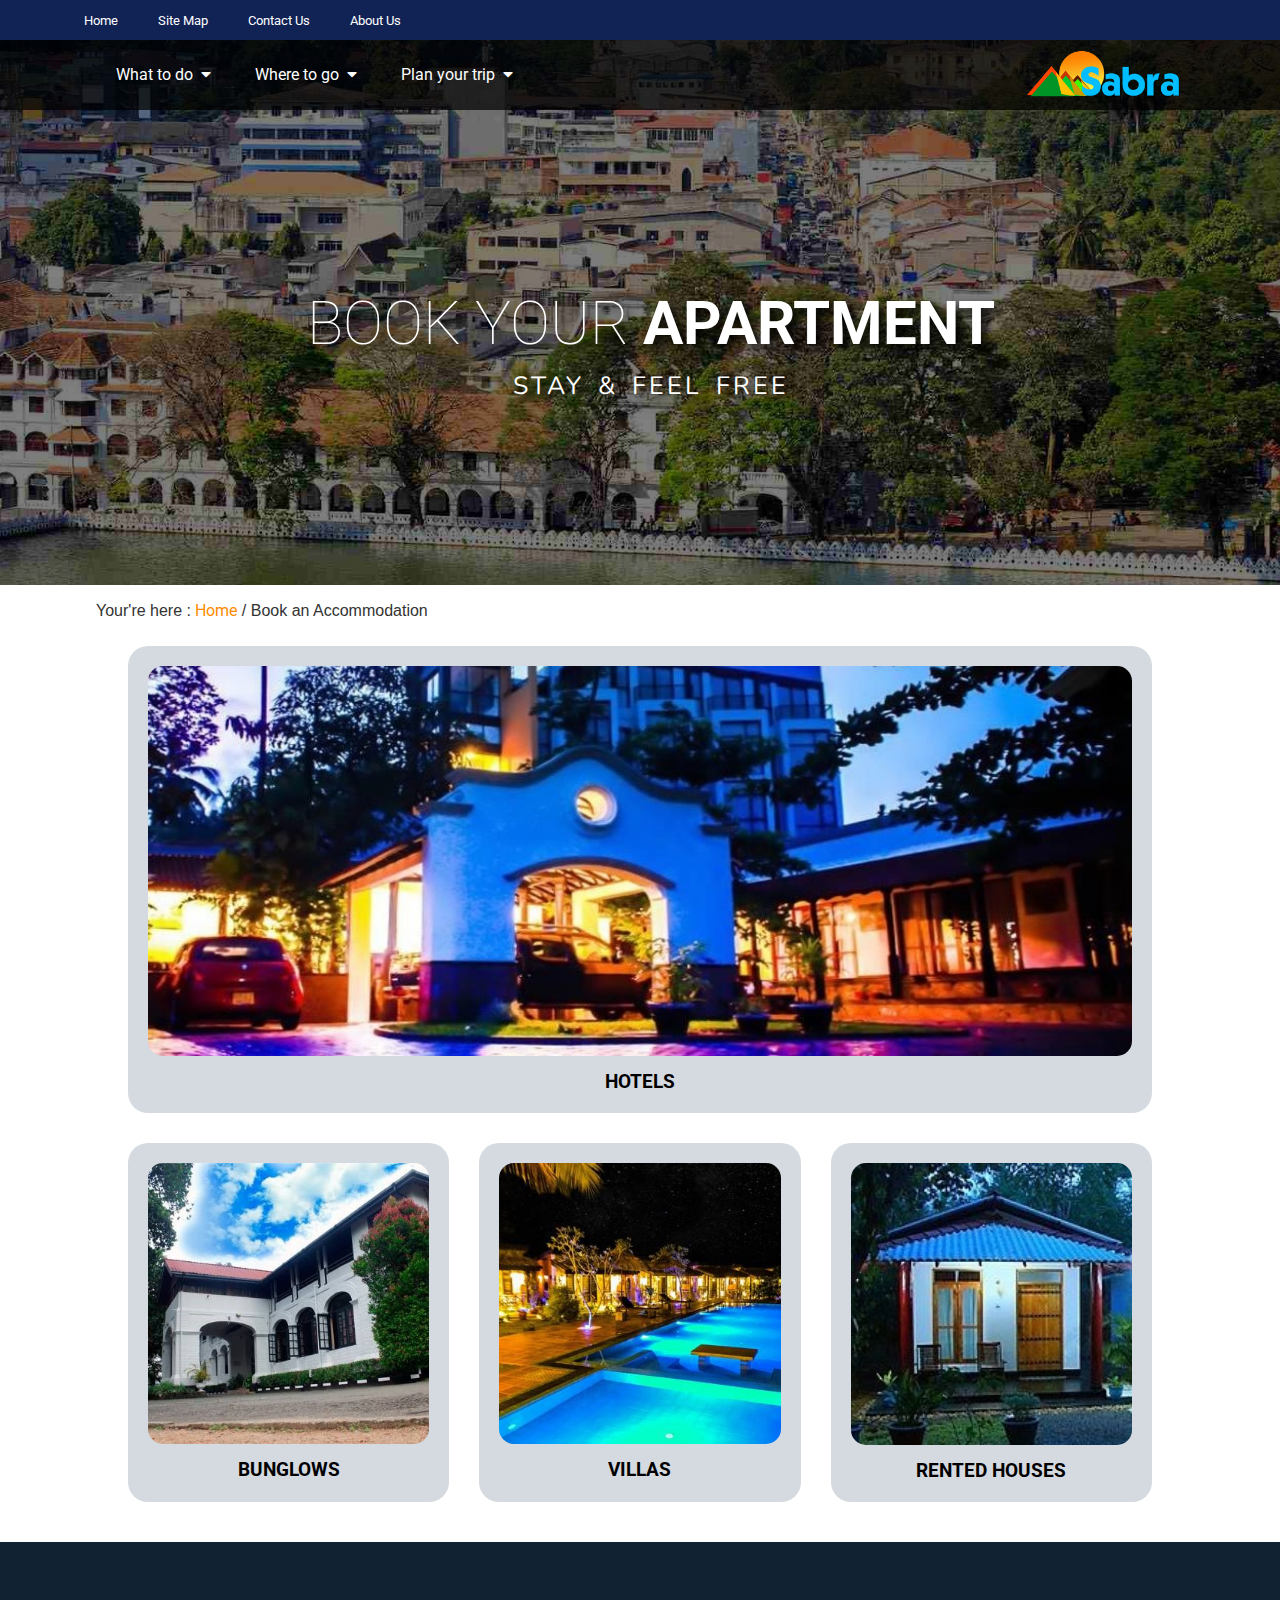
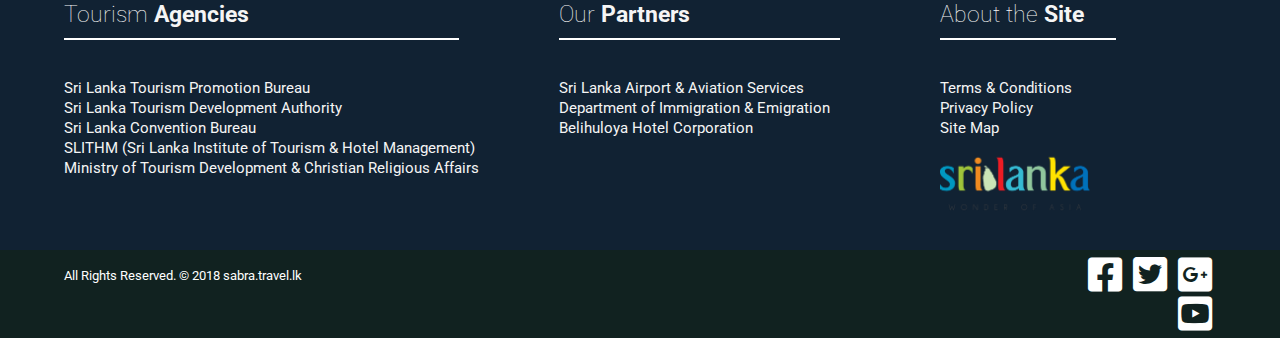
==== accomodations.html @ adb26034 "work start" ====
<!DOCTYPE html>
<html>
<head>
	<meta charset="utf-8">
	<meta name="viewport" content="width=device-width, initial-scale=1.0">
	<meta http-equiv="X-UA-Compatible" content="ie=edge">
	<link rel="stylesheet" type="text/css" href="style.css">
	<link rel="stylesheet" type="text/css" href="style_activities.css">
	<link rel="stylesheet" type="text/css" href="accomodations.css">
	<link href="https://fonts.googleapis.com/css?family=Roboto:100" rel="stylesheet">
	<link href="https://fonts.googleapis.com/css?family=Roboto:300" rel="stylesheet">
	<link href="https://fonts.googleapis.com/css?family=Roboto:700" rel="stylesheet">
	<link href="https://fonts.googleapis.com/css?family=Nunito" rel="stylesheet">
	<link rel="stylesheet" href="https://cdnjs.cloudflare.com/ajax/libs/font-awesome/4.7.0/css/font-awesome.min.css">
	<link rel="stylesheet" href="https://use.fontawesome.com/releases/v5.2.0/css/all.css">
	
	<link rel="icon" href="images/site-logo.png" />
	<title>Book an Accommodation</title>
</head>
<body>
	<header>
		<div id="activities-header">
			<nav>
				<div class="upper_navbar">
					<div class="menu1">
						<ul>
							<li><a href="main.html">Home</a></li>
							<li><a href="#">Site Map</a></li>
							<li><a href="#">Contact Us</a></li>
							<li><a href="#">About Us</a></li>
						</ul>
					</div>
				</div>
				<div class="lower_navbar">
					<div class="lower_navbar_content">
						<div class="menu-icon">
							<i class="fas fa-bars fa-2x"></i>
						</div>
						<div class="logo">
							<a href="main.html"><img src="images/mylogo-1.png"></a>
						</div>
						<ul class="dropdown-menu">
							<li><a href="">What to do<i class="fas fa-caret-down"></i></a>
								<ul>
									<li><a href="activities.html">Activities</a></li>
									<li><a href="events-and-festivals.html">Events & Festivals</a></li>
								</ul>
							</li>
							<li><a href="">Where to go<i class="fas fa-caret-down"></i></a>
								<ul>
									<li><a href="attractions.html">Attractive Destinations</a></li>
									<li><a href="locations.html">Cities & Other Locations</a></li>
								</ul>
							</li>
							<li><a href="">Plan your trip<i class="fas fa-caret-down"></i></a>
								<ul>
									<li><a href="accomodations.html">Book an Accomodation</a></li>
									<li><a href="about-sabra.html">About Sabaragamuwa</a></li>
								</ul>
							</li>
						</ul>
					</div>
				</div>
			</nav>
			<div class="header-title">
				<div id="main-title">Book Your <span>apartment</span></div>
				<div id="sub-title">stay & feel free</div>
			</div>
		</div>
	</header>

	<h1>
		Your're here : <a href="main.html">Home</a> / Book an Accommodation
	</h1>

	<section class="page-content">
		<div class="apartment-content">
			<div id="hotels" >
				<div class="image-box">
					<img src="images/hotel1.jpg">
				</div>
				<div class="lodge-div-title">
					Hotels
				</div>
			</div>
			<div class="lodge-divs">
				<div id="bunglows" class="lodge-small-divs">
					<div class="image-box">
						<img src="images/rest1.jpg">
					</div>
					<div class="lodge-div-title">
						Bunglows
					</div>
				</div>
				<div id="villas" class="lodge-small-divs">
					<div class="image-box">
						<img src="images/villa1.jpg">
					</div>
					<div class="lodge-div-title">
						Villas
					</div>
				</div>
				<div id="rented-houses" class="lodge-small-divs">
					<div class="image-box">
						<img src="images/house1.jpg">
					</div>
					<div class="lodge-div-title">
						Rented Houses
					</div>
				</div>
			</div>
		</div>
	</section>
	<div class="footer">
		<div class="footer-content">
			<div class="footer-refs-content-1">
				<h5>Tourism <b>Agencies</b></h5>
                <ul>
                	<li><a href="">Sri Lanka Tourism Promotion Bureau</a></li>
                	<li><a href="">Sri Lanka Tourism Development Authority</a></li>
                	<li><a href="">Sri Lanka Convention Bureau</a></li>
                	<li><a href="">SLITHM (Sri Lanka Institute of Tourism & Hotel Management)</a></li>
                	<li><a href="">Ministry of Tourism Development & Christian Religious Affairs</a></li>
            	</ul>
			</div>
			<div class="footer-refs-content-2">
				<h5>Our <b>Partners</b></h5>
	            <ul>
	                <li><a href="">Sri Lanka Airport & Aviation Services</a></li>
	                <li><a href="">Department of Immigration & Emigration</a></li>
	                <li><a href="">Belihuloya Hotel Corporation</a></li>
	            </ul>
			</div>
			<div class="footer-refs-content-3">
				<h5>About the <b>Site</b></h5>
	            <ul>
	                <li><a href="">Terms & Conditions</a></li>
	                <li><a href="">Privacy Policy</a></li>
	                <li><a href="">Site Map</a></li>
	                <li><a href="http://www.srilanka.travel"><img src="images/logo1.png" style="width: 150px;"></a></li>
	            </ul>
			</div>
		</div>
		<div class="lower-footer">
			<div class="lower-footer-content">
				<div id="footer-align-left">
					All Rights Reserved. © 2018 sabra.travel.lk
				</div>
				<div id="footer-align-right">
					<a href=""><i class="fab fa-facebook-square fa-3x"></i></a>
					<a href=""><i class="fab fa-twitter-square fa-3x"></i></a>
					<a href=""><i class="fab fa-google-plus-square fa-3x"></i></a>
					<a href=""><i class="fab fa-youtube-square fa-3x"></i></a>
				</div>
			</div>
		</div>
	</div>
</body>
</html>
---- style.css ----
body, html{
	margin: 0;
	padding: 0;
	font: 1em Roboto;
}
header{
	width: 100%;
	height: 100vh;
	background: url(images/Adams-Peak-2.jpg);
	background-size: cover;
	background-position: center center;
	background-attachment: fixed;
}
nav{
	width: 100%;
	height: auto;
	color: #fff;
	z-index: 999;
}
.upper_navbar{
	background-color: #112255; 
}
.menu1{
	width: 90%;
	margin: 0 auto;
}
.menu1 ul{
	padding: 0;
	margin: 0;
	display: inline-flex;
}
.menu1 ul li{
	list-style-type: none;
	display: inline-block;
	line-height: 40px;
	padding: 0px 20px;
}
.menu1 ul li a{
	color: #fff;
	font-size: 10pt;
	text-decoration: none;
}
.menu1 ul li:hover{
	background-color: #0a9cc9;
	transition: 0.3s;
}
.menu-icon{
	display: none;
}
/*//////////////////////////lower navbar\\\\\\\\\\\\\\\\\\\\\\\\\\\\\*/
.lower_navbar{
	width: 100%;
	height: 70px;
	color: #fff;
	background-color: rgba(0,0,0,0.7);
}
.lower_navbar_content{
	width: 85%;
	margin: 0 auto;
}
.lower_navbar .logo{
	float: right;
	height: 50px;
	padding: 10px 0px;
}
.lower_navbar .logo img{
	width: auto;
	height: 100%;
}
.lower_navbar .dropdown-menu{
	width: 40%;
}
.lower_navbar .dropdown-menu , .lower_navbar .dropdown-menu ul{
	position: absolute;
	list-style: none;
	padding: 0;
	margin: 0;
}
.lower_navbar .dropdown-menu li a, .lower_navbar .dropdown-menu ul li a{
	text-decoration: none;
	color: #fff;
}
.lower_navbar .dropdown-menu li{
	display: inline-block;
	padding: 25px 0;
	transition: 0.3s;
}
.lower_navbar .dropdown-menu li:hover{
	background: #444;
}
.lower_navbar .dropdown-menu li a{
	padding: 20px;
}
.lower_navbar .dropdown-menu ul{
	display: none;
	margin-top: 25px;
}
.lower_navbar .dropdown-menu ul li{
	padding: 15px 0px;
	display: block;
	background: #000;
}
.lower_navbar .dropdown-menu ul li:hover{
	background: #333;
}
.lower_navbar .dropdown-menu li:hover ul{
	display: block;
}
.fas{
	padding-left: 8px;
}
/*//////////////////////////Header title div\\\\\\\\\\\\\\\\\\\\\\\\\\\\\\*/
.header-title{
	position: absolute;
	text-transform: uppercase;
	text-align: center;
	height: 300px;
	font-family: Roboto;
	color: white;
	top: 45%;
	left: 17.8%;
	transform: (50%, 50%)
}
#main-title{
	font-family: Roboto;
	font-weight: 100;
	font-size: 60px;
	text-shadow: 5px 5px 10px black;
}
#sub-title{
	font-family: Nunito;
	font-size: 25px;
	letter-spacing: 3px;
	word-spacing: 5px;
	margin: 10px 0 20px 0;
	text-shadow: 5px 5px 10px black;
}
#main-title span{
	font-weight: 700;
}
#search-bar{
	margin: 30px 0;
	padding: 20px auto;
	display: inline-flex;
}
#search-bar input{
	padding: 0 20px;
	line-height: 50px;
	width: 480px;
	border: none;
	font-size: 18px;
	font-family: Roboto;
	font-weight: 700;
	background: rgba(255,255,255, 0.6);
}
#search-bar input:focus{
	background: rgba(255,255,255, 1);
}
#search-bar button{
	background: rgba(28,175,38,0.6);
	border: none;
	width: 110px;
	line-height: 50px;
}
#search-bar button:hover{
	cursor: pointer;
	background: rgba(28,175,38,1);
}
#search-bar button .fa-search{
	vertical-align: middle;
	color: #fff;
}
#title-button{
	margin: 30px;
}
#title-botton:hover{
	color: #fff;
}
#title-button a{
	color: #fff;
	text-decoration: none;
	font-weight: bold;
	padding: 15px;
	border-radius: 40px;
	transition: 0.4s;
}
#title-button a:hover{
	color: #fff;
	background: transparent;
}
/*/////////////////////////////image set\\\\\\\\\\\\\\\\\\\\\\\\\\\*/
.image-set{
	width: 90%;
	margin: 70px auto;
}
.image-set .image-box{
	position: relative;
	text-align: center;
	display: inline-flex;
}
.image-set img{
	width: 300px;
	height: auto;
}
.image-set .image-box .image-content{
	position: absolute;
	overflow: hidden;
	bottom: 1%;
	left: 0;
	right: 0;
	width: 100%;
	height: 0%;
	transition: .5s ease;

}
.image-set .image-box .image-content .text{
	position: absolute;
	text-transform: uppercase;
	background: rgba(0,0,0,0.7);
	width: 100%;
	height: auto;
	text-align: center;
	top: 50%;
	left: 50%;
	transform: translate(-50%, -50%);
	-webkit-transform: translate(-50%, -50%);
	-ms-transform: translate(-50%, -50%);
}
.image-set .image-box .image-content .text a{
	text-decoration: none;
}
.image-set .image-box .image-content .text h1{
	color: #fff;
	font-family: Nunito;
	font-size: 50px;
}
.image-set .image-box:hover .image-content{
	cursor: pointer;
	height: 25%;
	transition: 0.5s;
}
/*////////////////////top attraction\\\\\\\\\\\\\\\\\\\\\\\\\\\\*/
.top-attractions{
	width: 100%;
	height: auto;
	background: url(images/image10.jpg);
	background-position: center center;
	background-attachment: fixed;
}
.top-attractions-back{
	width: 100%;
	background: rgba(0,0,0,0.65);
}
.top-attractions-content{
	width: 90%;
	margin: 0 auto;
	padding: 0px 0 40px 0;
}
.attractions-topic{
	width: 40%;
	margin: 0 auto;
	padding: 15px 0;
	background: #06a809;
	border-radius: 0 0 50px 50px;
	box-shadow: 5px 5px 10px rgba(0,0,0,0.7);
}
.attractions-topic h1{
	font-family: Nunito;
	font-size: 50px;
	color: #fff;
	text-align: center;
	letter-spacing: 2px;
	margin: 0;
}
.sinharaja{
	padding: 20px;
	border-left: 3px dashed #fff;
	border-bottom: 3px dashed #fff;
}
.sri-padaya{
	padding: 20px;
	border-right: 3px dashed #fff;
}
.sinharaja-content h3, .sri-padaya-content h3{
	color: #fff;
	font-family: Nunito;
	letter-spacing: 1px;
}
.sinharaja-content, .sri-padaya-content{
	width: 100%;
	display: inline-flex;
}
.sinharaja-para, .sri-padaya-para{
	width: 65%;
}
.sinharaja-para p, .sri-padaya-para p{
	font-size: 14px;
	font-family: Nunito;
	color: #999;
}
.sinharaja-para a, .sri-padaya-para a{
	color: #fff;
	font-size: 13px;
	text-decoration: none;
	padding: 5px 10px;
	border: 2px solid #fff;
	border-radius: 15px 0 15px 0; 
	transition: 0.4s;
}
.sinharaja-para a:hover, .sri-padaya-para a:hover{
	background: #fff;
	color: #000;
}
.sri-padaya-para p a{
	text-align: right;
}
.sinharaja-image{
	width: 32%;
	padding: 10px 0px 0px 25px;
}
.sri-padaya-image{
	width: 30%;
	padding: 20px 25px 0px 0px;
}
.sinharaja-image img, .sri-padaya-image img{
	width: 100%;
	box-shadow: 5px 5px 10px rgba(0,0,0,0.6);
	transition: 0.4s;
}
.sinharaja-image img:hover{
	transform: rotate(-4deg);
}
.sri-padaya-image img:hover{
	transform: rotate(4deg);
}
.vertical-divider1{
	margin: 50px 830px 0px 0px;
	border-top: 3px dashed #fff;
}
.vertical-divider2{
	margin: 0px 0px 0px 830px;
	border-top: 3px dashed #fff;
}
/*///////////////////////////slider part and trip booking part\\\\\\\\\\\*/
.access-section{
	width: 90%;
	margin: 30px auto;
	display: flex;
}
.tourism-news-carousal-div{
	width: 60%;
	margin: 0;
	padding: 0;
}
#slider-title h1, #accommodation-title h1{
	font-family: Roboto;
	font-weight: 300;
}
#slider-title span, #accommodation-title span{
	font-weight: 700;
}
#slider{
	width: 100%;
	overflow: hidden;
}
#slider figure{
	width: 400%;
	position: relative;
	margin: 0;
	left: 0;
	-webkit-animation: 20s slider infinite;
	-moz-animation: 20s slider infinite;
	animation: 20s slider infinite;
}
#slider figure img{
	width: 25%;
	float: left;
}
@keyframes slider{
	0%{
		left: 0%;
	}
	20%{
		left: 0%;
	}
	25%{
		left: -100%;
	}
	45%{
		left: -100%;
	}
	50%{
		left: -200%;
	}
	70%{
		left: -200%;
	}
	75%{
		left: -300%;
	}
	95%{
		left: -300%;
	}
	100%{
		left: -400%;
	}
}
.book-accommodation-div{
	width: 40%;
	margin: 0;
	padding: 0 50px;
}
.fa-plus{
	margin-right: 20px;
}
button.collapse{
	width: 100%;
	border: none;
	outline: none;
	font-family: Nunito;
	font-size: 18px;
	margin: 0;
	padding: 10px 20px;
	text-align: left;
	background: #ddd;
	cursor: pointer;
	transition: background 0.2s linear;
}
button.collapse::after{
	content: '\f067';
	font-family: "fontawesome";
	font-size: 17px;
	padding: 5px 20px 5px 0;
	float: left;
}
button.collapse.active::after{
	content: '\f068';
}
button.collapse:hover, button.collapse.active{
	background: #adadad;
}
.collapse-content{
	padding: 0 20px;
	line-height: 30px;
	border-left: 2px solid #eee; 
	border-right: 2px solid #eee;
	border-bottom: 2px solid #eee;
	max-height: 0;
	overflow: hidden;
	background: whitesmoke;
	transition: max-height 0.2s ease-in-out;
}
/*/////////////////////////footer\\\\\\\\\\\\\\\\*/

.footer{
	background: #112233;
}
.footer-content{
	width: 90%;
	margin: 0 auto;
	padding: 20px 0;
}
.footer-refs-content-1 h5, .footer-refs-content-2 h5, .footer-refs-content-3 h5{
	font-family: Roboto;
	font-weight: 100;
	font-size: 23px;
	color: whitesmoke;
}
.footer-refs-content-1 h5 b, .footer-refs-content-2 h5 b, .footer-refs-content-3 h5 b{
	font-weight: 700;
}
.footer-refs-content-1 ul, .footer-refs-content-2 ul, .footer-refs-content-3 ul{
	list-style-type: none;
	padding: 0;
	margin: 0;
}
.footer-refs-content-1 ul li a, .footer-refs-content-2 ul li a, .footer-refs-content-3 ul li a{
	color: whitesmoke;
	font-size: 15px;
	text-decoration: none;
	line-height: 20px;
	transition: 0.4s;
}
.footer-refs-content-1 ul li a:hover, .footer-refs-content-2 ul li a:hover, .footer-refs-content-3 ul li a:hover{
	color: #42b3f4;
	padding-left: 10px;
}
.footer-content{
	display: flex;
}
.footer-refs-content-1{
	width: 43%;
}
.footer-refs-content-2{
	width: 33%;
}
.footer-refs-content-3{
	width: 24%;
}
.footer-refs-content-1 h5, .footer-refs-content-2 h5, .footer-refs-content-3 h5{
	padding-bottom: 10px;
	margin-right: 100px;
	border-bottom: 2px solid #fff;
}
.lower-footer{
	width: 100%;
	height: ;
	color: #fff;
	font-size: 13px;
	font-family: Roboto;
	font-weight: 300;
	background: #112220;
}
.lower-footer-content{
	width: 90%;
	margin: 0 auto;
	padding: 5px 0;
	display: flex;
}
#footer-align-left{
	width: 85%;
	padding: 13px 0;
}
#footer-align-right{
	text-align: right;
	width: 15%;
	padding: 0;
}
#footer-align-right a{
	padding: 0 4px;
	color: #fff;
	transition: 0.3s;
}
#footer-align-right a:hover{
	color: #43b9e0;
}
---- style_activities.css ----
*{
	font: 1em Roboto;
}
header{
	width: 100%;
	height: 65vh;
	background: url(images/image26-1.jpg);
	background-position: center;
	background-size: cover;
}
#activities-header{
	height: 65vh;
	background-color: rgba(0,0,0,0.5);
}
.header-title{
	top: 32%;
	color: #fff;
}
.lower_navbar{
	width: 100%;
	height: 70px;
	color: #fff;
	background-color: rgba(0,0,0,0.7);
}
/*////////////////Tabs///////////////////*/
h1 {
  color: #333;
  font-family: arial, sans-serif;
  margin: 1em auto;
  width: 85%;
}
.tabordion-sec{
	position: absolute;
}
.tabordion-img{
	width: 100%;
}
.tabordion h1{
	font-family: Roboto;
	font-weight: 300;
	font-size: 30px;
	padding: 10px 0;
	margin: 0;
	width: 100%;
}
.tabordion {
  color: #333;
  display: block;
  font-family: arial, sans-serif;
  margin: auto;
  height: 100vh;
  position: relative;
  width: 85%;
}

.tabordion input[name="sections"] {
  position: absolute;
}

.tabordion section {
  display: block;
}

.tabordion section label {
  background: #ccc;
  border:1px solid #fff;
  cursor: pointer;
  display: block;
  font-size: 1.2em;
  font-weight: bold;
  padding: 15px 20px;
  position: relative;
  width: 180px;
  z-index:100;
}

.tabordion section article {
  display: none;
  left: 230px;
  min-width: 300px;
  padding: 0 0 0 21px;
  position: absolute;  
  top: 0;
}

.tabordion section article:after {
  background-color: #ccc;
  bottom: 0;
  content: "";
  display: block;
  left:-229px;
  position: absolute;
  top: 0;
  width: 220px;
}

.tabordion input[name="sections"]:checked + label { 
  background: #eee;
  color: #999;
}

.tabordion input[name="sections"]:checked ~ article {
  display: block;
}
a{
  text-decoration: none;
  color: darkorange;
}
a:hover{
  text-decoration: overline;
}
---- accomodations.css ----
*{
	font: 1em Roboto;
}
header{
	width: 100%;
	height: 65vh;
	background: url(images/sri-lanka-kandy-city.jpg);
	background-position: center;
	background-size: cover;
}
.header-title{
	position: absolute;
	text-transform: uppercase;
	text-align: center;
	height: 300px;
	font-family: Roboto;
	color: white;
	top: 32%;
	left: 24%;
	transform: (50%, 50%)
}
.page-content{
	width: 80%;
	margin: 0 auto;
}
.apartment-content{
	width: 100%;
	padding: 10px 0 40px 0;
}
.lodge-divs{
	width: 100%;
	display: flex;
}
#hotels .image-box, #bunglows .image-box, #villas .image-box, #rented-houses .image-box{
	position: relative;
	overflow: hidden;
}
#hotels .image-box img, #bunglows .image-box img, #villas .image-box img, #rented-houses .image-box img{
	width: 100%;
	border-radius: 15px;
  	transition: transform 1s;
}
#hotels:hover .image-box img, #bunglows:hover .image-box img, #villas:hover .image-box img, #rented-houses:hover .image-box img{
	transform: scale(1.1);
}
#hotels{
	padding: 20px; 
	margin-bottom: 30px;
	background-color: #d5d9e0;
	border-radius: 20px;
	transition: 0.4s;
}
.lodge-small-divs{
	width: 30%;
	background-color: #d5d9e0;
	border-radius: 20px;
	padding: 20px; 
	transition: 0.4s;
}
#bunglows, #villas{
	margin-right: 30px;
}
.lodge-div-title{
	text-align: center;
	font-family: Roboto;
	font-weight: 700;
	margin-top: 10px;
	font-size: 19px;
	text-transform: uppercase;
	transition: 0.4s;
}
#hotels:hover, .lodge-small-divs:hover{
	box-shadow: 0 6px 8px 4px rgba(0, 0, 0, 0.2), 0 6px 20px 4px rgba(0, 0, 0, 0.19);
	cursor: pointer;
}
#hotels:hover .lodge-div-title, .lodge-small-divs:hover .lodge-div-title{
	color: #1687af;
}
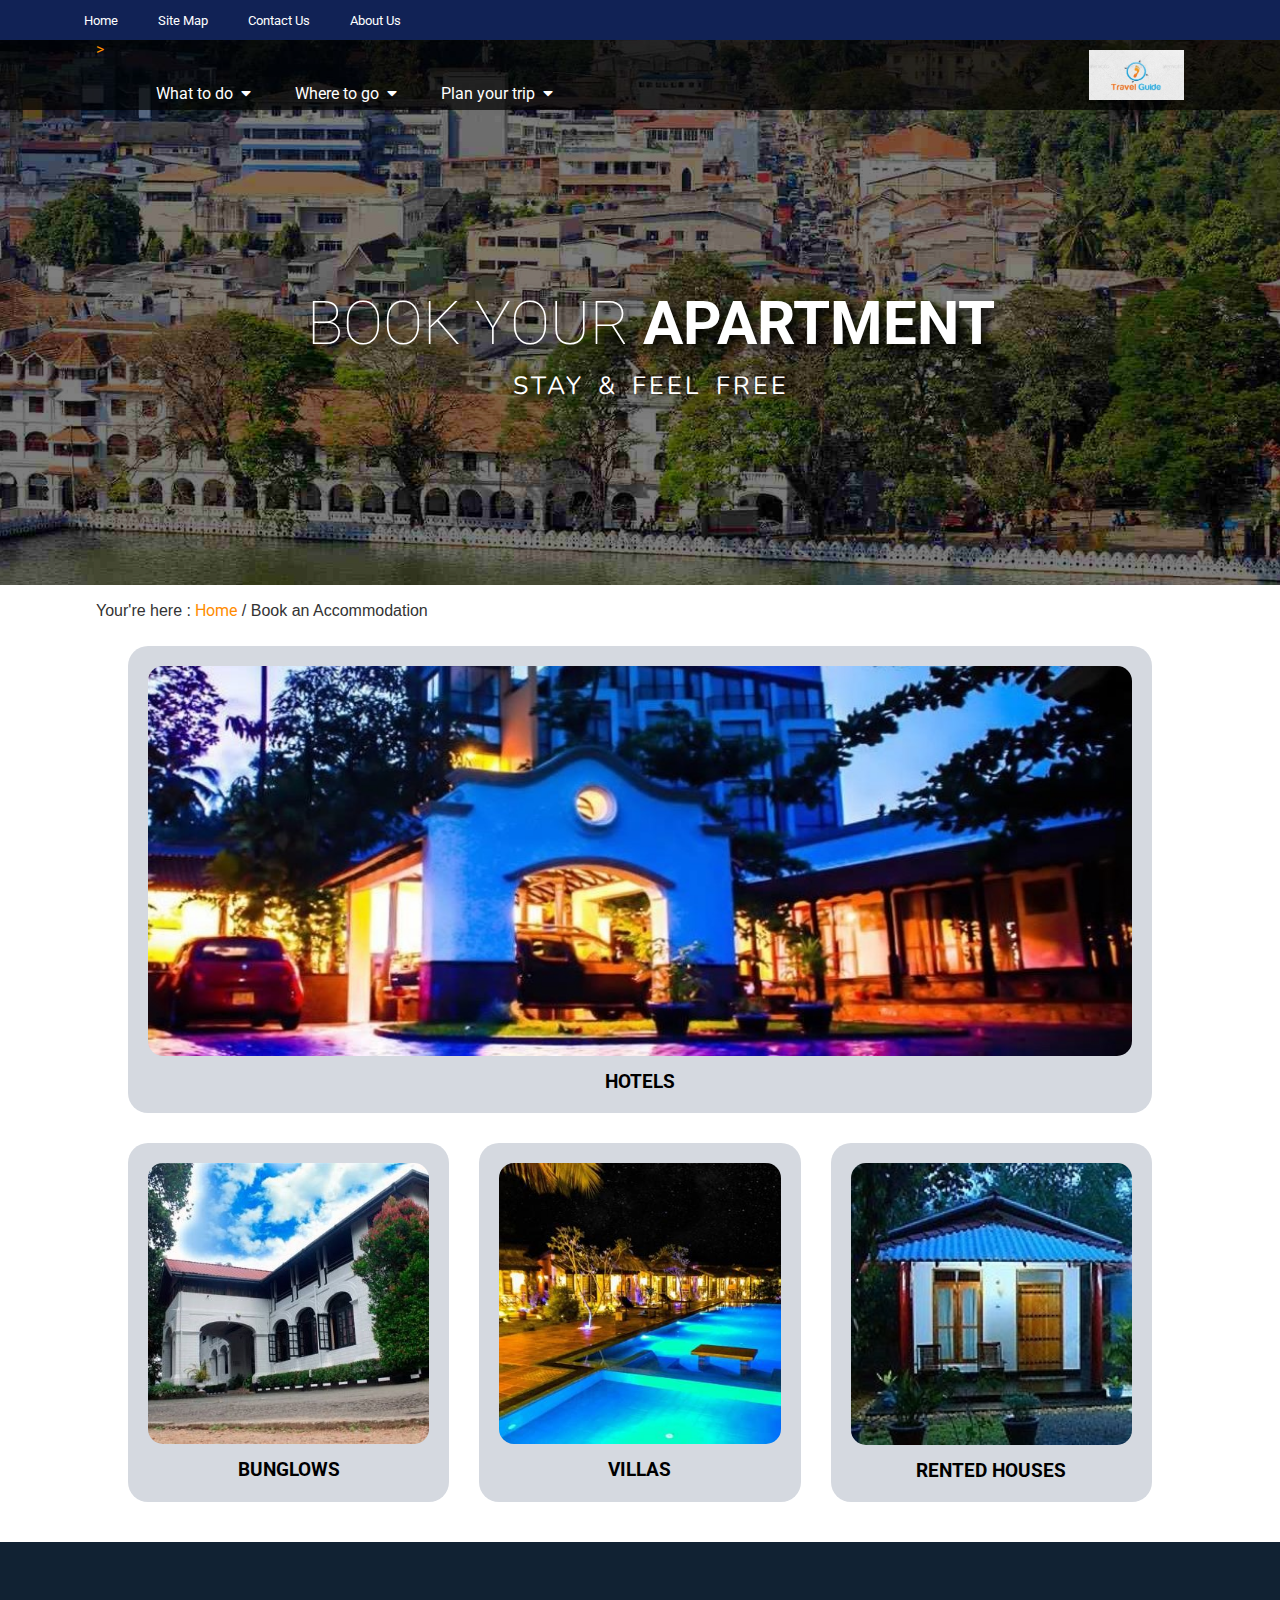
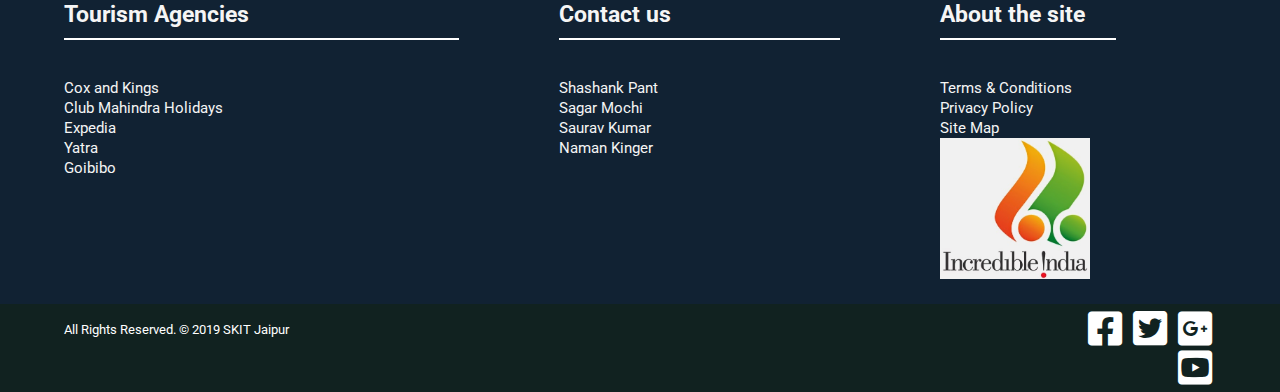
==== commit 8dffb42b: "done for now" ====
--- a/accomodations.html
+++ b/accomodations.html
@@ -14,7 +14,7 @@
 	<link rel="stylesheet" href="https://cdnjs.cloudflare.com/ajax/libs/font-awesome/4.7.0/css/font-awesome.min.css">
 	<link rel="stylesheet" href="https://use.fontawesome.com/releases/v5.2.0/css/all.css">
 	
-	<link rel="icon" href="images/site-logo.png" />
+	<link rel="icon" href="images/travellogo.jpg"/>
 	<title>Book an Accommodation</title>
 </head>
 <body>
@@ -37,8 +37,8 @@
 							<i class="fas fa-bars fa-2x"></i>
 						</div>
 						<div class="logo">
-							<a href="main.html"><img src="images/mylogo-1.png"></a>
-						</div>
+							<a href="main.html"><img src="images/travellogo.jpg"</a>
+						</div>>
 						<ul class="dropdown-menu">
 							<li><a href="">What to do<i class="fas fa-caret-down"></i></a>
 								<ul>
@@ -49,13 +49,13 @@
 							<li><a href="">Where to go<i class="fas fa-caret-down"></i></a>
 								<ul>
 									<li><a href="attractions.html">Attractive Destinations</a></li>
-									<li><a href="locations.html">Cities & Other Locations</a></li>
+									
 								</ul>
 							</li>
 							<li><a href="">Plan your trip<i class="fas fa-caret-down"></i></a>
 								<ul>
 									<li><a href="accomodations.html">Book an Accomodation</a></li>
-									<li><a href="about-sabra.html">About Sabaragamuwa</a></li>
+									<li><a href="about_jaipur.html">About Jaipur</a></li>
 								</ul>
 							</li>
 						</ul>
@@ -112,48 +112,50 @@
 		</div>
 	</section>
 	<div class="footer">
-		<div class="footer-content">
-			<div class="footer-refs-content-1">
-				<h5>Tourism <b>Agencies</b></h5>
-                <ul>
-                	<li><a href="">Sri Lanka Tourism Promotion Bureau</a></li>
-                	<li><a href="">Sri Lanka Tourism Development Authority</a></li>
-                	<li><a href="">Sri Lanka Convention Bureau</a></li>
-                	<li><a href="">SLITHM (Sri Lanka Institute of Tourism & Hotel Management)</a></li>
-                	<li><a href="">Ministry of Tourism Development & Christian Religious Affairs</a></li>
-            	</ul>
+			<a name="contact" </a>
+			<div class="footer-content">
+				<div class="footer-refs-content-1">
+					<h5><b>Tourism Agencies</b></h5>
+	                <ul>
+	                	<li><a href="www.coxandkings.com">Cox and Kings</a></li>
+	                	<li><a href="www.clubmahindra.com">Club Mahindra Holidays</a></li>
+	                	<li><a href="www.expedia.co.in/">Expedia</a></li>
+	                	<li><a href="http://www.yatra.com">Yatra</a></li>
+	                	<li><a href="www.goibibo.com">Goibibo</a></li>
+	            	</ul>
+				</div>
+				<div class="footer-refs-content-2">
+					<h5><b>Contact us</b></h5>
+		            <ul>
+		                <li><a href="https://www.facebook.com/shashank.pant2">Shashank Pant</a></li>
+		                <li><a href="https://www.facebook.com/csagar131">Sagar Mochi</a></li>
+		                <li><a href="https://www.facebook.com/sauravkumar.verma.1">Saurav Kumar</a></li>
+						<li><a href="https://www.facebook.com/naman.kinger.9">Naman Kinger</a></li>
+		            </ul>
+				</div>
+				<div class="footer-refs-content-3">
+					<h5><b>About the site</b></h5>
+		            <ul>
+		                <li><a href="">Terms & Conditions</a></li>
+		                <li><a href="">Privacy Policy</a></li>
+		                <li><a href="">Site Map</a></li>
+		                <li><a href="https://www.indiatravel.com/"><img src="images/indialogo.png" style="width: 150px;"></a></li>
+		            </ul>
+				</div>
 			</div>
-			<div class="footer-refs-content-2">
-				<h5>Our <b>Partners</b></h5>
-	            <ul>
-	                <li><a href="">Sri Lanka Airport & Aviation Services</a></li>
-	                <li><a href="">Department of Immigration & Emigration</a></li>
-	                <li><a href="">Belihuloya Hotel Corporation</a></li>
-	            </ul>
-			</div>
-			<div class="footer-refs-content-3">
-				<h5>About the <b>Site</b></h5>
-	            <ul>
-	                <li><a href="">Terms & Conditions</a></li>
-	                <li><a href="">Privacy Policy</a></li>
-	                <li><a href="">Site Map</a></li>
-	                <li><a href="http://www.srilanka.travel"><img src="images/logo1.png" style="width: 150px;"></a></li>
-	            </ul>
-			</div>
-		</div>
-		<div class="lower-footer">
-			<div class="lower-footer-content">
-				<div id="footer-align-left">
-					All Rights Reserved. © 2018 sabra.travel.lk
-				</div>
-				<div id="footer-align-right">
-					<a href=""><i class="fab fa-facebook-square fa-3x"></i></a>
-					<a href=""><i class="fab fa-twitter-square fa-3x"></i></a>
-					<a href=""><i class="fab fa-google-plus-square fa-3x"></i></a>
-					<a href=""><i class="fab fa-youtube-square fa-3x"></i></a>
+			<div class="lower-footer">
+				<div class="lower-footer-content">
+					<div id="footer-align-left">
+						All Rights Reserved. © 2019 SKIT Jaipur
+					</div>
+					<div id="footer-align-right">
+						<a href=""><i class="fab fa-facebook-square fa-3x"></i></a>
+						<a href=""><i class="fab fa-twitter-square fa-3x"></i></a>
+						<a href=""><i class="fab fa-google-plus-square fa-3x"></i></a>
+						<a href=""><i class="fab fa-youtube-square fa-3x"></i></a>
+					</div>
 				</div>
 			</div>
 		</div>
-	</div>
 </body>
 </html>--- a/style.css
+++ b/style.css
@@ -6,7 +6,7 @@
 header{
 	width: 100%;
 	height: 100vh;
-	background: url(images/Adams-Peak-2.jpg);
+	background: url(images/desertimage.jpg);
 	background-size: cover;
 	background-position: center center;
 	background-attachment: fixed;
@@ -243,7 +243,7 @@
 .top-attractions{
 	width: 100%;
 	height: auto;
-	background: url(images/image10.jpg);
+	background: url(images/water.jpg);
 	background-position: center center;
 	background-attachment: fixed;
 }
